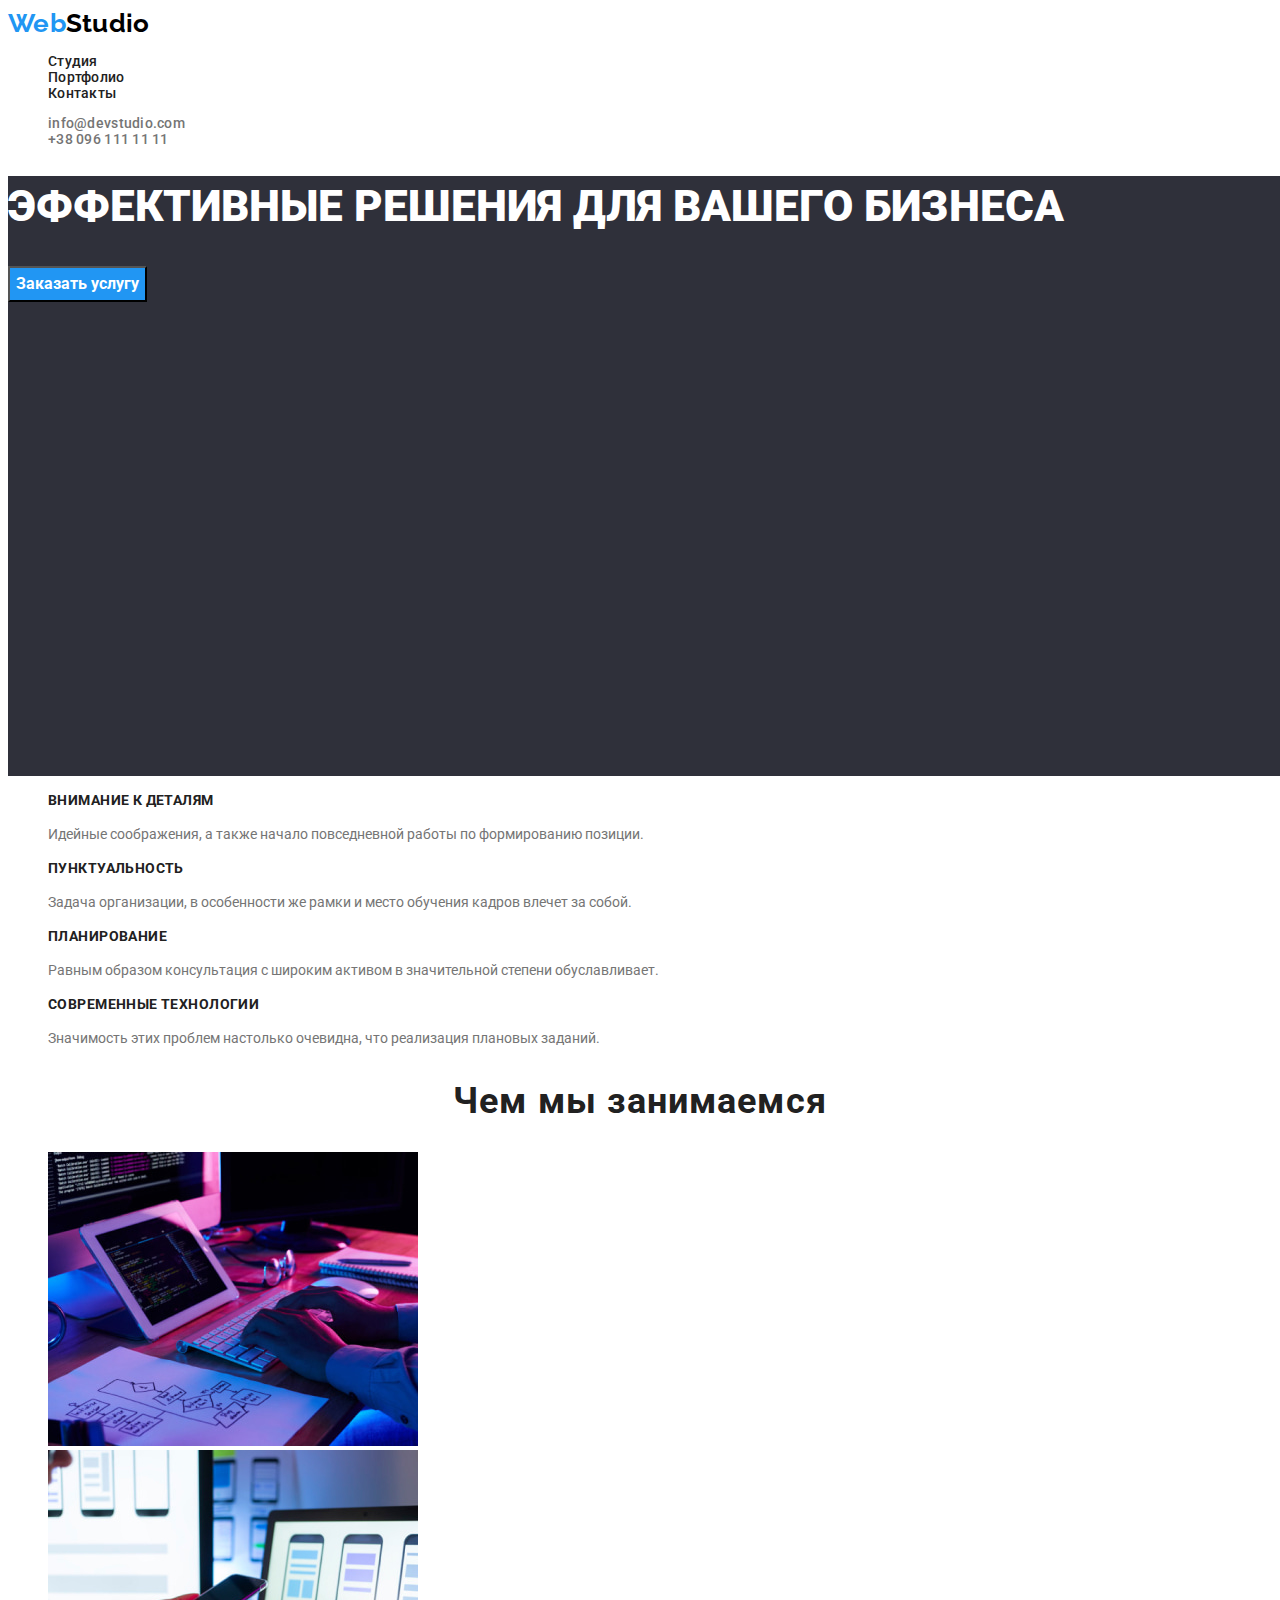
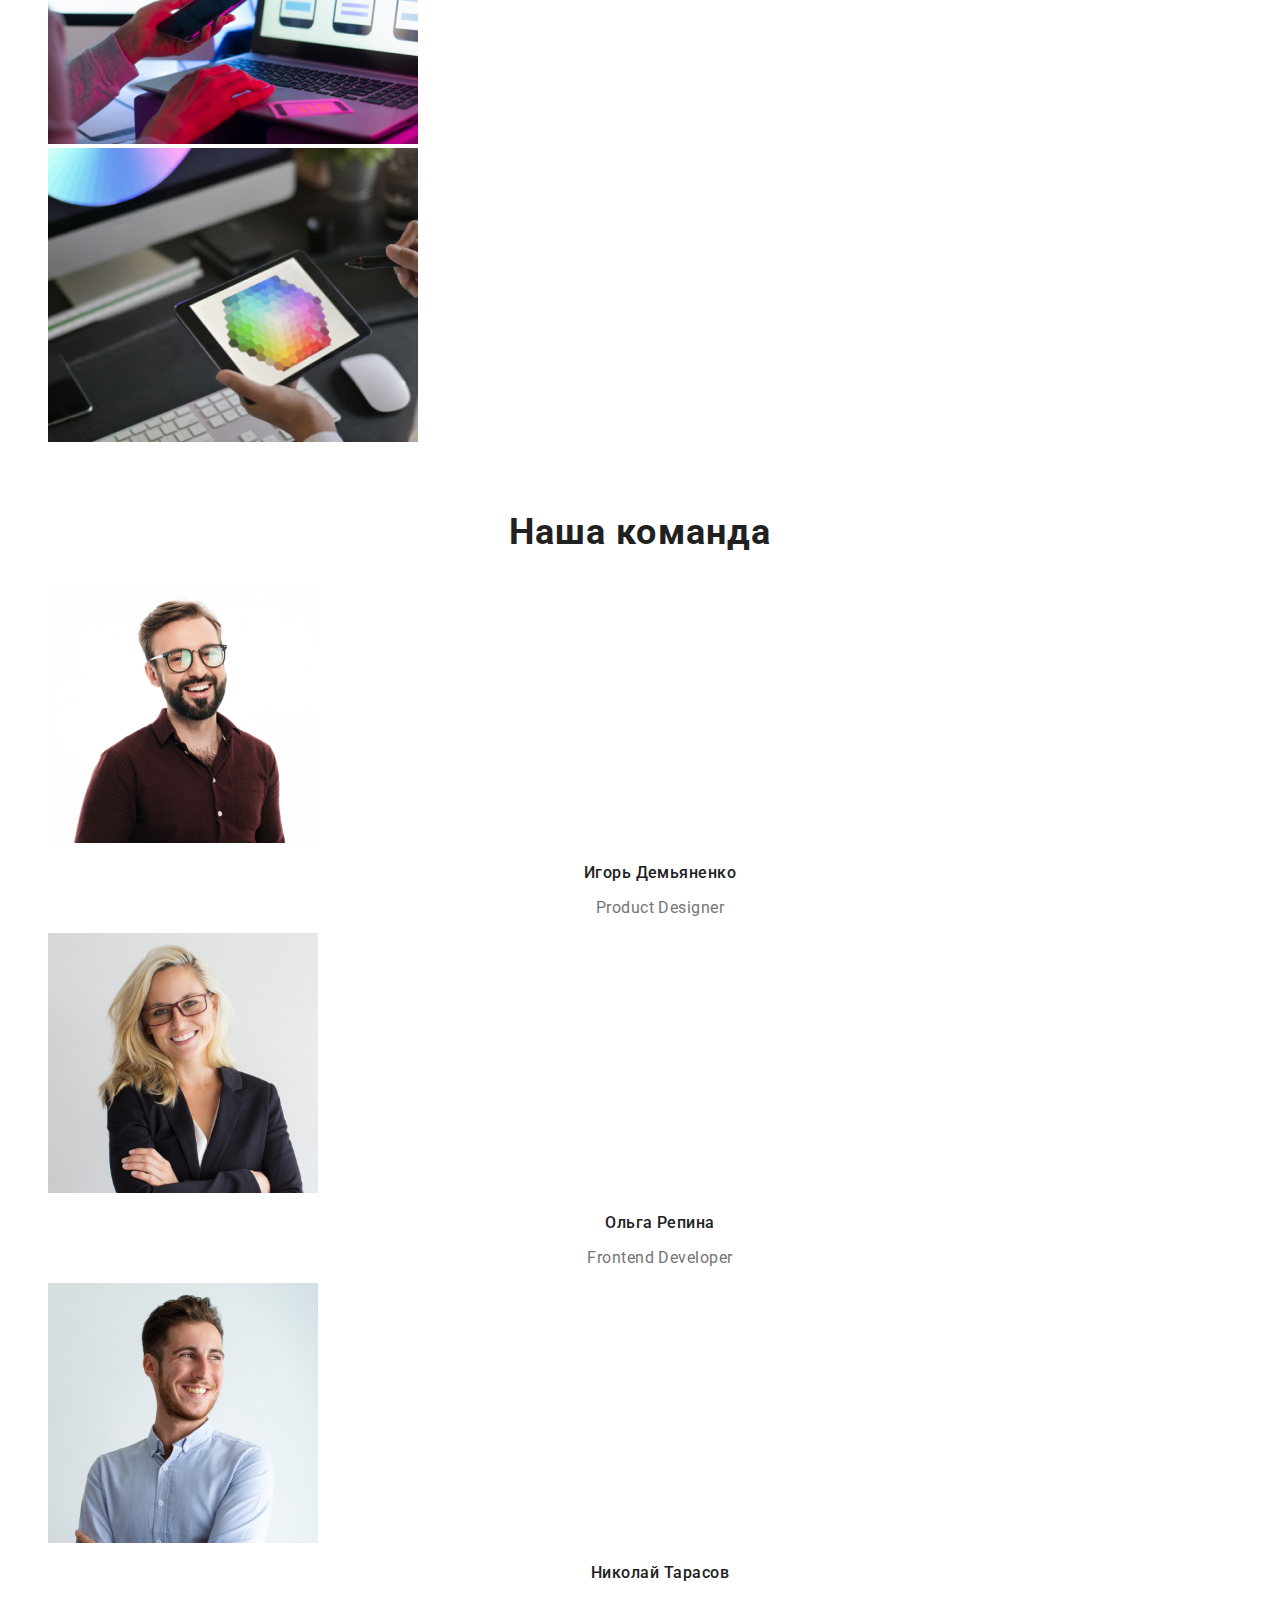
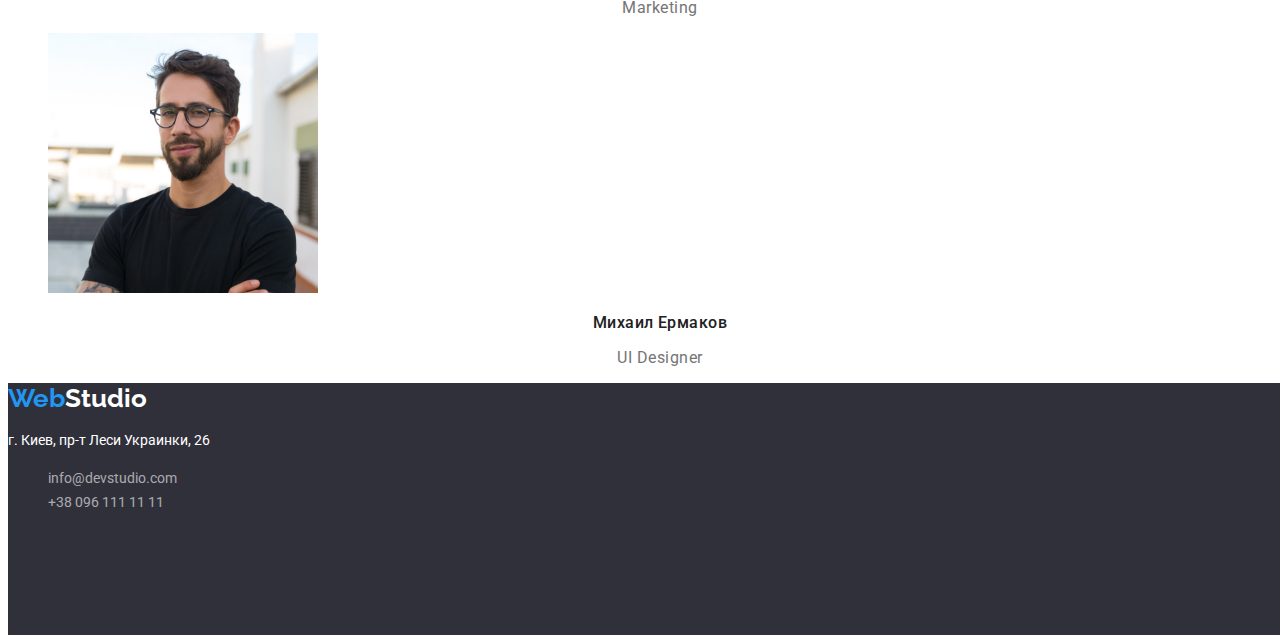
==== index.html @ 2104f35c "Add files via upload" ====
<!DOCTYPE html>
<html lang="en">

<head>
    <meta charset="UTF-8">
    <meta http-equiv="X-UA-Compatible" content="IE=edge">
    <meta name="viewport" content="width=device-width, initial-scale=1.0">
    <link rel="stylesheet" href="./css/styles.css" />
    <link rel="preconnect" href="https://fonts.googleapis.com" />
    <link rel="preconnect" href="https://fonts.gstatic.com" crossorigin />
    <link
        href="https://fonts.googleapis.com/css2?family=Raleway:wght@700&family=Roboto:wght@400;500;700;900&display=swap"
        rel="stylesheet" />
    <title>WebStudio</title>

</head>

<body>
    <!--Секция начало сайта -->
    <header class="head-site">
        <!--Секция навигации-->
        <nav>
            <!--Лого-->
            <!--Секция навигации-->
            <a href="./index.html" lang="en" class="logo">
                <span class="web-logo">Web</span><span class="studio-logo">Studio</span>
            </a>
            
            <ul class="nav-list">
                <li><a href="./index.html" class="nav-link active-link" >Студия</a></li>
                <li><a href="./portfolio.html" class="nav-link">Портфолио</a></li>
                <li><a href="" class="nav-link">Контакты</a></li>
            </ul>
        </nav>
        <!--Обратная связь с разработчиками-->
        <ul>
            <li><a href="mailto:info@devstudio.com" class="comm-link">info@devstudio.com</a></li>
            <li><a href="tel:+380961111111" class="comm-link">+38 096 111 11 11</a></li>
        </ul>

    </header>
    <!--Секция середина сайта-->
    <main>
        <!--Секция рекламы студии и заказа работы -->
        <section class="hero">
            <!--Надпись и кнопка должны находиться в центре секции-->
            <h1 class="hero-title">Эффективные решения для вашего бизнеса</h1>
            <button type="button" class="primary-button  button">Заказать услугу</button>
        </section>
        
        <!--Секция как мы работаем-->
        <section class="about">
            <h2 class="visually-hidden">Как мы работаем</h2>
            <!--Эти пункты должны распологаться горизонтально , блоками-->
            <ul>
                <li>
                    <h3 class="about-title">Внимание к деталям</h3>
                    <p class="about-text">Идейные соображения, а также начало повседневной работы по формированию позиции.</p>
                </li>
                <li>
                    <h3 class="about-title">Пунктуальность</h3>
                    <p class="about-text">Задача организации, в особенности же рамки и место обучения кадров влечет за собой.</p>
                </li>
                <li>
                    <h3 class="about-title">Планирование</h3>
                    <p class="about-text">Равным образом консультация с широким активом в значительной степени обуславливает.</p>
                </li>
                <li>
                    <h3 class="about-title">Современные технологии</h3>
                    <p class="about-text">Значимость этих проблем настолько очевидна, что реализация плановых заданий.</p>
                </li>
            </ul>
        </section>
        <!--Чем мы занимаемся-->
        <section class="ourwork">
            <h2 class="ourwork-titel title-seclion">Чем мы занимаемся</h2>
            <ul>
                <li><img src="./img/box1.jpg" width="370" height="294" alt="чертеж"></li>
                <li><img src="./img/box2.jpg" width="370" height="294" alt="мобилка"></li>
                <li><img src="./img/box3.jpg" width="370" height="294" alt="палитра радуги"></li>
            </ul>
        </section>
        <br>
        <!--Наша команда-->
        <section class="ourteam">
            <h2 class="ourteam-titel title-seclion">Наша команда</h2>
            <!--Эти пункты должны распологаться горизонтально , блоками-->
            <ul>
                <li>
                    <img src="./img/IgorDemianenko.jpg" width="270" height="260" alt="Игорь Демьяненко">
                    <h3 class="ourteam-name">Игорь Демьяненко</h3>
                    <p class="ourteam-prof">Product Designer</p>
                </li>

                <li>
                    <img src="./img/OlgaRepina.jpg" width="270" height="260" alt="Ольга Репина">
                    <h3 class="ourteam-name">Ольга Репина</h3>
                    <p class="ourteam-prof">Frontend Developer</p>
                </li>

                <li>
                    <img src="./img/NikolaiTarasov.jpg" width="270" height="260" alt="Николай Тарасов">
                    <h3 class="ourteam-name">Николай Тарасов</h3>
                    <p class="ourteam-prof">Marketing</p>
                </li>

                <li>
                    <img src="./img/MixailErmacov.jpg" width="270" height="260" alt="Михаил Ермаков">
                    <h3 class="ourteam-name">Михаил Ермаков</h3>
                    <p class="ourteam-prof">UI Designer</p>
                </li>
            </ul>
        </section>
    </main>
    <!--Секция подвал сайта-->
    <footer class="footer">

        <a href="./index.html" lang="en" class="logo">
            <span class="web-logo">Web</span><span class="footer-studio-logo">Studio</span>
        </a>
        <address class="address">
            <p>г. Киев, пр-т Леси Украинки, 26</p>
            <ul>
                <li><a href="mailto:info@devstudio.com" class="footer-contacts">info@devstudio.com</a></li>
                <li><a href="tel:+380961111111" class="footer-contacts">+38 096 111 11 11</a></li>
            </ul>
        </address>
    </footer>
</body>

</html>
---- css/styles.css ----
/* font-family: 'Raleway', sans-serif;
     */

:root {
  --logo-text-font: 'Raleway';
  --nohover-navlink-color: #212121;
  --hover-cont-link: #2196f3;
  --primary-text-color: #757575;
  --communication-color: rgba(255, 255, 255, 0.6);
  --button-text-color: #ffffff;
  --title-text-color: #212121;
  --primary-font: 'Roboto', sans-serif;
  --accent-color: ;
}

body {
  background-color: #ffffff;
  font-family: var(--primary-font);
  color: var(--primary-text-color);
}
a {
  text-decoration: none;
}
li {
  list-style: none;
}

/* Общие стили */
.title-seclion {
  font-weight: bold;
  font-size: 36px;
  line-height: 42px;
  text-align: center;
  letter-spacing: 0.03em;
}
.button {
  font-family: inherit;
  cursor: pointer;
}
/* Скрытый заголовок h2 */
.visually-hidden {
  position: absolute;
  width: 1px;
  height: 1px;
  margin: -1px;
  border: 0;
  padding: 0;

  white-space: nowrap;
  clip-path: inset(100%);
  clip: rect(0 0 0 0);
  overflow: hidden;
}
/* Подсвечивание текущей страницы */
.active-link:visited {
  color: var(--hover-cont-link);
}

/* Стили шапки */
.head-site {
  font-weight: 500;
  font-size: 14px;
  line-height: 16px;
  letter-spacing: 0.02em;
}
/* Лого */
.logo {
  font-family: var(--logo-text-font);
  font-weight: bold;
  font-size: 26px;
  line-height: 31px;
}
.web-logo {
  color: #2196f3;
}
.studio-logo {
  color: #000000;
}
.footer-studio-logo {
  color: #ffffff;
}
/* Секция навигации */
.nav-list,
.nav-link {
  font-weight: 500;
  font-size: 14px;
  line-height: 16px;
  letter-spacing: 0.02em;
  color: var(--nohover-navlink-color);
}
.nav-link:hover,
.nav-link:focus {
  color: #2196f3;
}
/* Обратная связь с разработчиками */
.comm-link {
  color: var(--primary-text-color);
}
.comm-link:hover,
.comm-link:focus {
  color: var(--hover-cont-link);
}

/* Секция рекламы студии и заказа работы */
/* Секция hero с заказом услуг */
.hero {
  background-color: #2f303a;
  width: 1600px;
  height: 600px;
}
.hero-title {
  text-transform: uppercase;
  font-weight: 900;
  font-size: 44px;
  line-height: 60px;
  color: #ffffff;
}
.primary-button {
  background-color: #2196f3;
  font-weight: bold;
  font-size: 16px;
  line-height: 30px;
  color: var(--button-text-color);
}
/* Секция как мы работаем*/
.about-title {
  font-weight: bold;
  font-size: 14px;
  line-height: 16px;
  letter-spacing: 0.03em;
  text-transform: uppercase;
  color: var(--title-text-color);
}
.about-text {
  font-size: 14px;
  line-height: 24px;
}
/* Секция Чем Мы занимаемся */
.ourwork-titel {
  color: var(--title-text-color);
}
/* Секция Наша команда */
.ourteam-titel {
  color: var(--title-text-color);
}
.ourteam-name {
  font-weight: 500;
  font-size: 16px;
  line-height: 19px;
  text-align: center;
  letter-spacing: 0.03em;
  color: var(--title-text-color);
}
.ourteam-prof {
  font-size: 16px;
  line-height: 19px;
  text-align: center;
  letter-spacing: 0.03em;
}

/* Секция подвал сайта */
.footer {
  background-color: #2f303a;
  width: 1600px;
  height: 252px;
}
.address {
  font-style: normal;
  font-size: 14px;
  line-height: 24px;
  color: #ffffff;
}
.footer-contacts {
  color: var(--communication-color);
}
.footer-contacts:hover,
.footer-contacts:focus {
  color: var(--hover-cont-link);
}

/* Портофолио */
/* Основной контент страницы */
/* Навигация по проектам */
.service-button {
  font-weight: 500;
  font-size: 16px;
  line-height: 26px;
  text-align: center;
  letter-spacing: 0.03em;
  color: var(--title-text-color);
  background-color: #f5f4fa;
}
.service-button:hover,
.service-button:focus {
  color: var(--button-text-color);
  background-color: #2196f3;
}
/* Секция Наши проекты */
.ourprоj-title {
  font-weight: bold;
  font-size: 18px;
  line-height: 36px;
  letter-spacing: 0.06em;
  color: var(--title-text-color);
}
.ourprоj-text {
  font-size: 16px;
  line-height: 30px;
  letter-spacing: 0.03em;
}
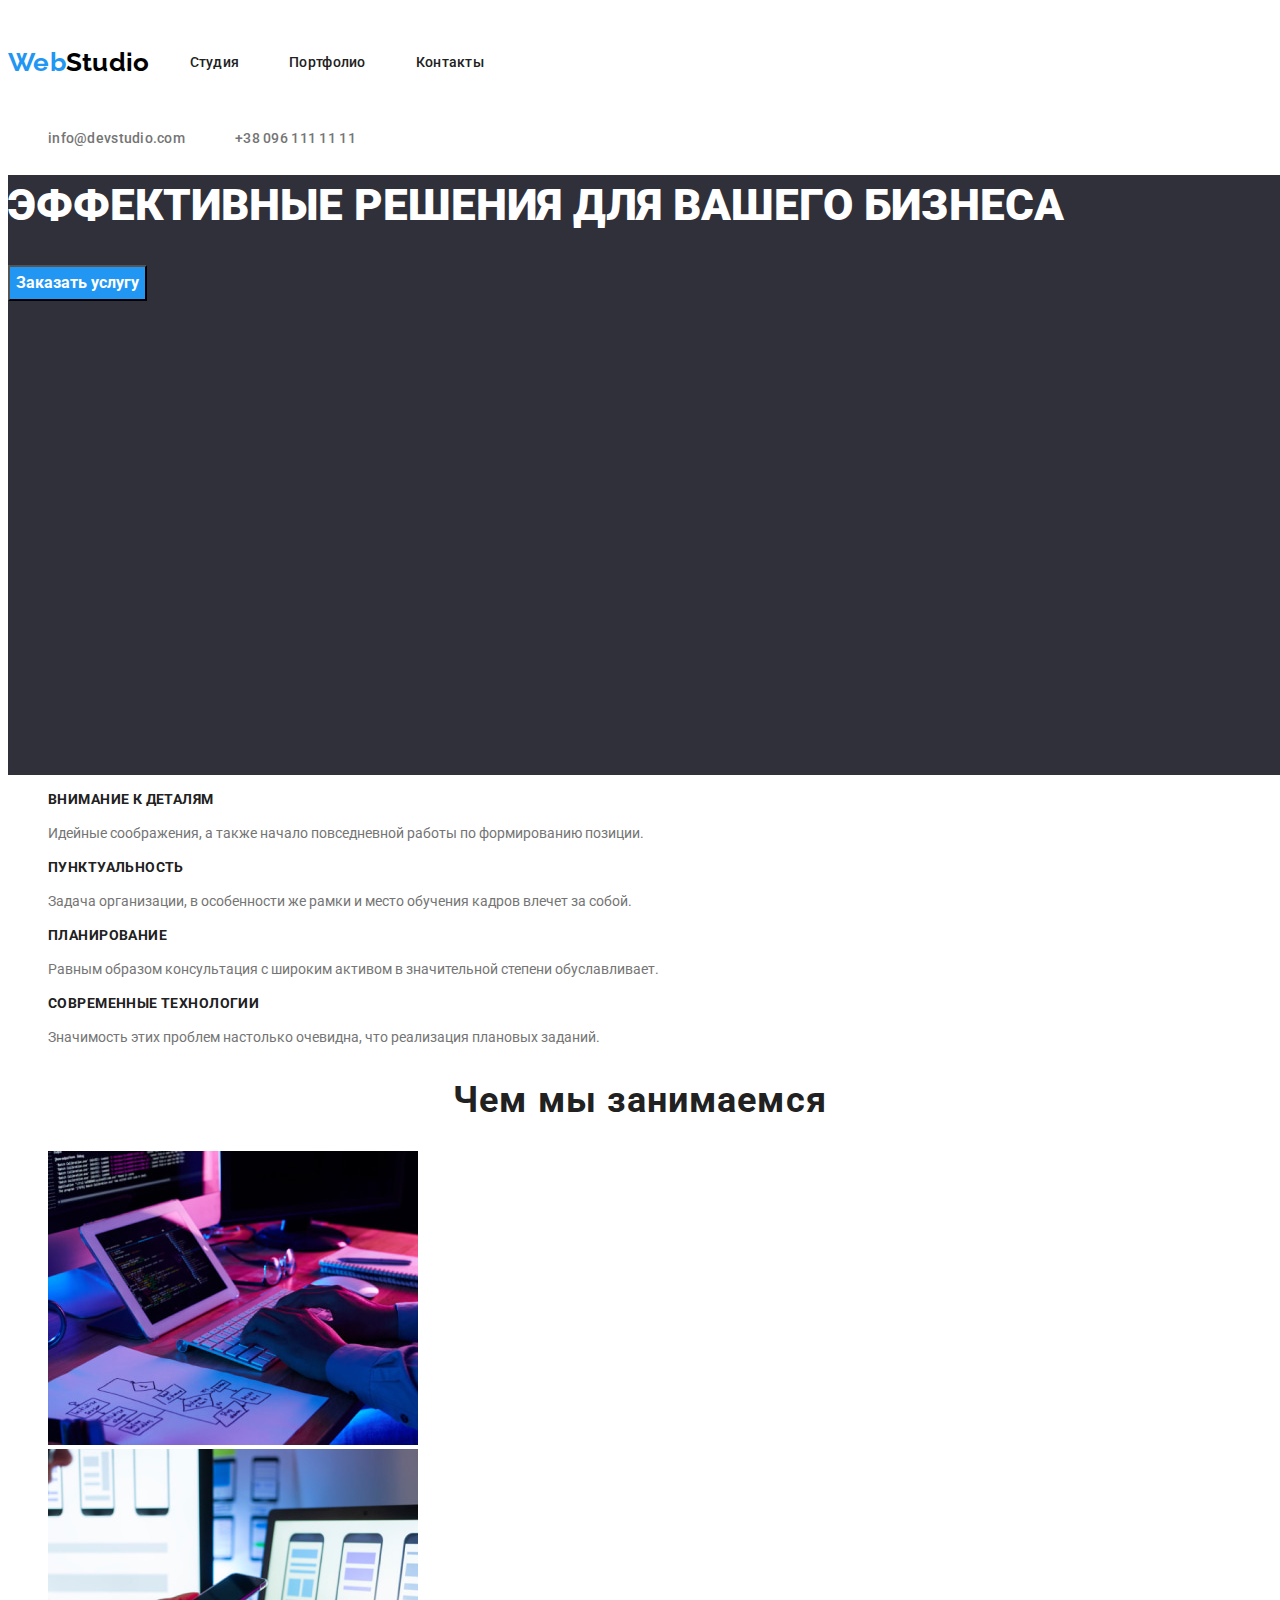
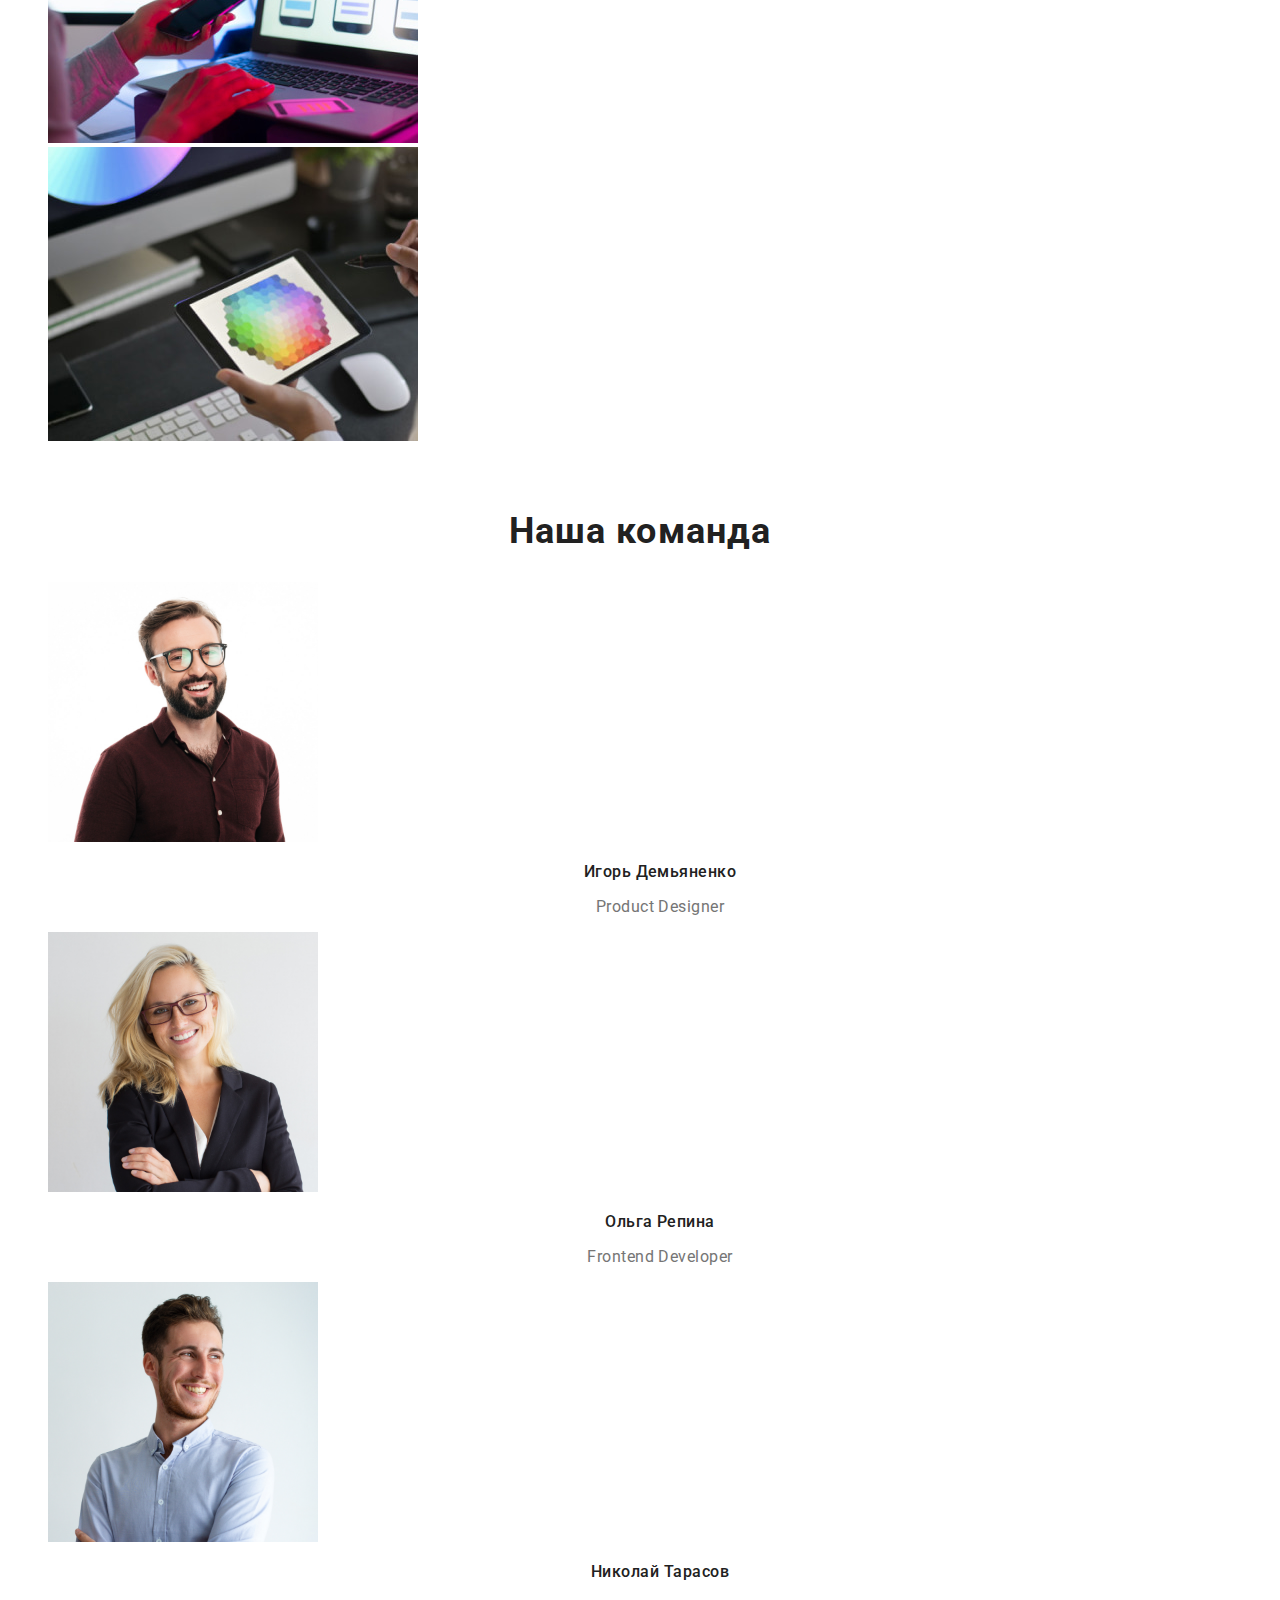
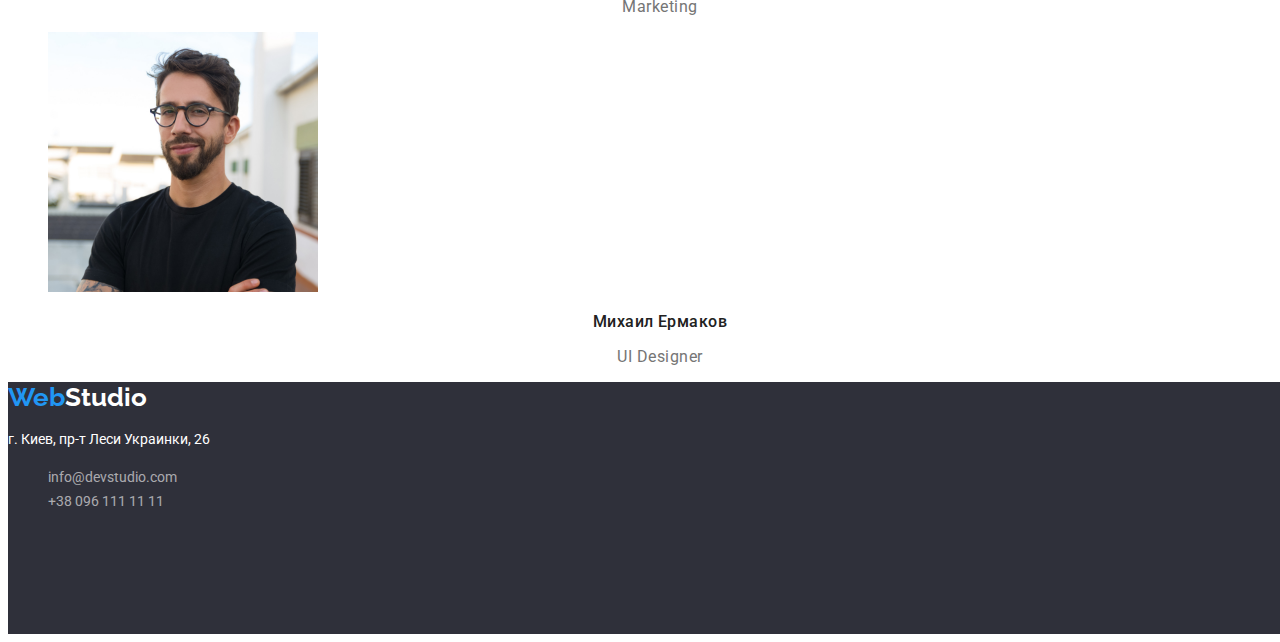
==== commit d012e7e0: "c" ====
--- a/index.html
+++ b/index.html
@@ -5,6 +5,7 @@
     <meta charset="UTF-8">
     <meta http-equiv="X-UA-Compatible" content="IE=edge">
     <meta name="viewport" content="width=device-width, initial-scale=1.0">
+    <link rel="stelesheet" href="./css/modern-normalize.css">
     <link rel="stylesheet" href="./css/styles.css" />
     <link rel="preconnect" href="https://fonts.googleapis.com" />
     <link rel="preconnect" href="https://fonts.gstatic.com" crossorigin />
@@ -19,23 +20,22 @@
     <!--Секция начало сайта -->
     <header class="head-site">
         <!--Секция навигации-->
-        <nav>
-            <!--Лого-->
-            <!--Секция навигации-->
+        <nav class="nav">
+            <!--Лого-->           
             <a href="./index.html" lang="en" class="logo">
                 <span class="web-logo">Web</span><span class="studio-logo">Studio</span>
             </a>
-            
+            <!--Секция навигационных ссылок-->
             <ul class="nav-list">
-                <li><a href="./index.html" class="nav-link active-link" >Студия</a></li>
-                <li><a href="./portfolio.html" class="nav-link">Портфолио</a></li>
-                <li><a href="" class="nav-link">Контакты</a></li>
+                <li class="nav-item"><a class="nav-link active-link" href="./index.html"  >Студия</a></li>
+                <li class="nav-item"><a class="nav-link" href="./portfolio.html" >Портфолио</a></li>
+                <li class="nav-item"><a class="nav-link" href="" >Контакты</a></li>
             </ul>
         </nav>
         <!--Обратная связь с разработчиками-->
-        <ul>
-            <li><a href="mailto:info@devstudio.com" class="comm-link">info@devstudio.com</a></li>
-            <li><a href="tel:+380961111111" class="comm-link">+38 096 111 11 11</a></li>
+        <ul class="comm-list">
+            <li class="comm-item"><a class="comm-link" href="mailto:info@devstudio.com" >info@devstudio.com</a></li>
+            <li class="comm-item"><a class="comm-link" href="tel:+380961111111" >+38 096 111 11 11</a></li>
         </ul>
 
     </header>
--- a/css/styles.css
+++ b/css/styles.css
@@ -2,14 +2,14 @@
      */
 
 :root {
-  --logo-text-font: 'Raleway';
+  --logo-text-font: "Raleway";
   --nohover-navlink-color: #212121;
   --hover-cont-link: #2196f3;
   --primary-text-color: #757575;
   --communication-color: rgba(255, 255, 255, 0.6);
   --button-text-color: #ffffff;
   --title-text-color: #212121;
-  --primary-font: 'Roboto', sans-serif;
+  --primary-font: "Roboto", sans-serif;
   --accent-color: ;
 }
 
@@ -80,8 +80,17 @@
   color: #ffffff;
 }
 /* Секция навигации */
-.nav-list,
+.nav {
+  display: flex;
+  align-items: center;
+}
+.nav-list{
+  display: flex;
+}
 .nav-link {
+  display: block;
+  padding-top: 32px;
+  padding-bottom: 32px;
   font-weight: 500;
   font-size: 14px;
   line-height: 16px;
@@ -92,13 +101,24 @@
 .nav-link:focus {
   color: #2196f3;
 }
+.nav-item + .nav-item {
+  margin-left: 50px;
+}
 /* Обратная связь с разработчиками */
+.comm-list {
+  display: flex;
+}
+
 .comm-link {
+  letter-spacing: 0.02em;
   color: var(--primary-text-color);
 }
 .comm-link:hover,
 .comm-link:focus {
   color: var(--hover-cont-link);
+}
+.comm-item + .comm-item {
+  margin-left: 50px;
 }
 
 /* Секция рекламы студии и заказа работы */
